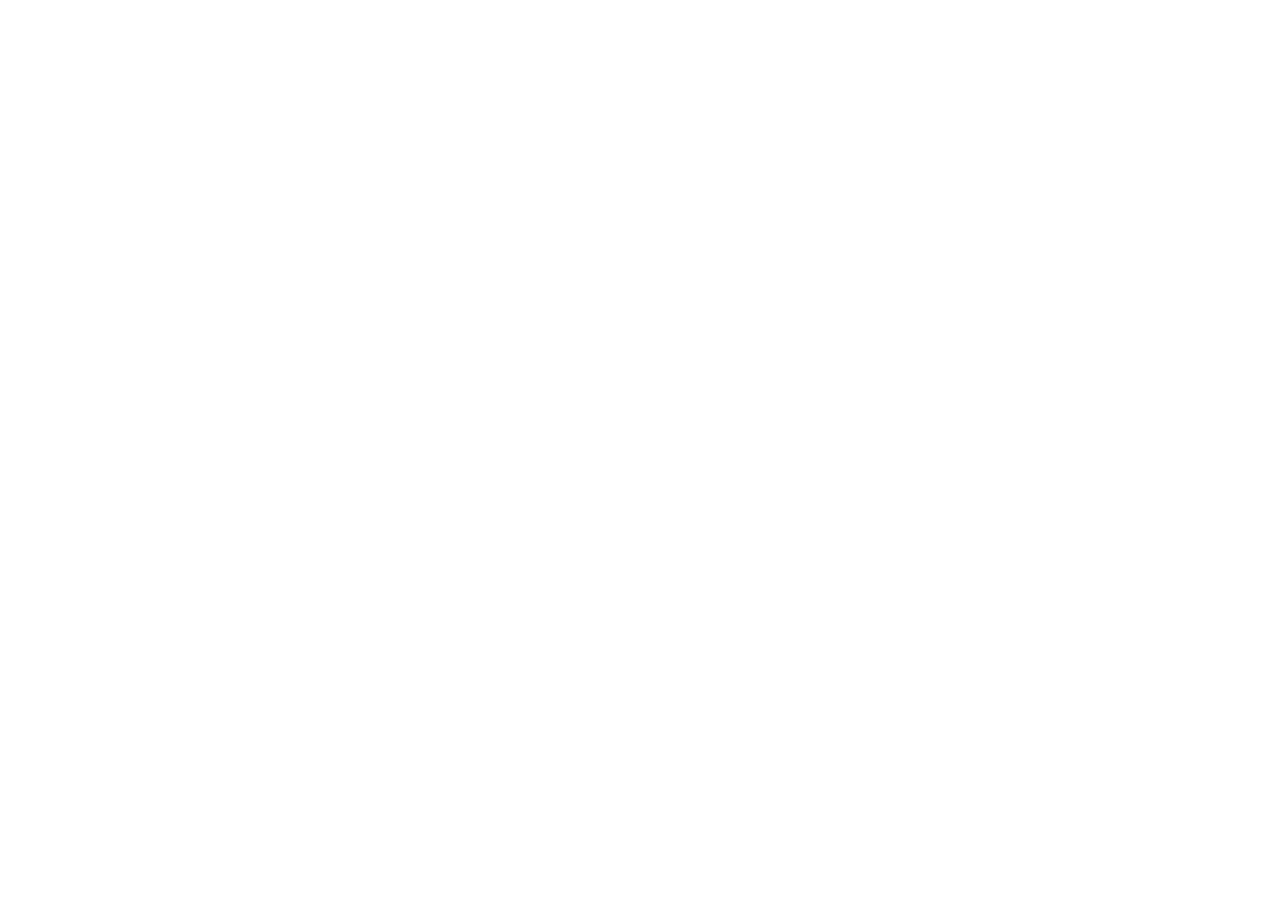
==== index.html @ 71796739 "criei uma página principal" ====
<!DOCTYPE html>
<html lang="pt-gbr">
<head>
    <meta charset="UTF-8">
    <meta name="viewport" content="width=device-width, initial-scale=1.0">
    <link rel="shortcut icon" href="pacote-d013/favicon.ico" type="image/x-icon">
    <title>projeto social</title>
</head>
<body>
    
</body>
</html>
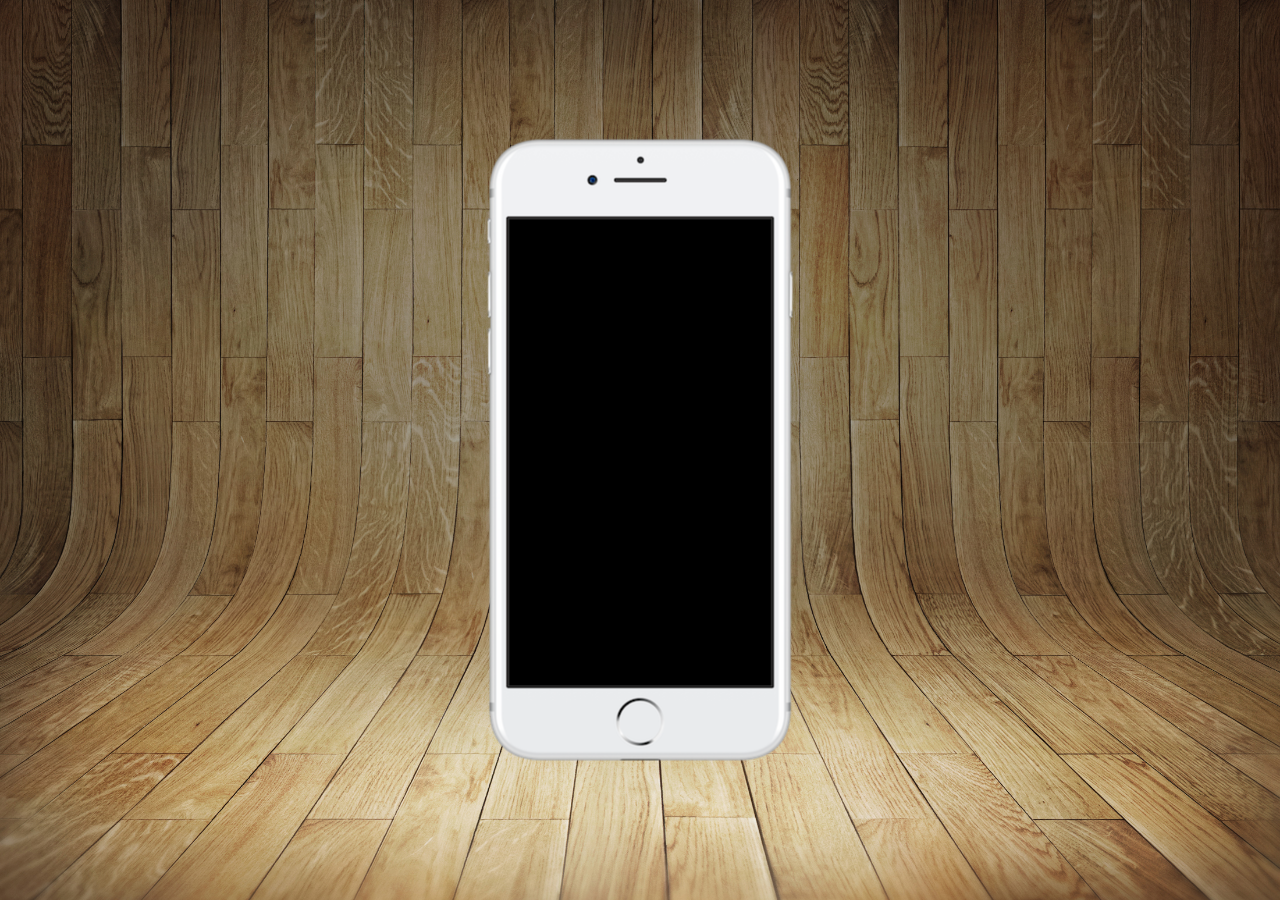
==== commit b5a96335: "atualizando projeto social 1" ====
--- a/index.html
+++ b/index.html
@@ -4,9 +4,17 @@
     <meta charset="UTF-8">
     <meta name="viewport" content="width=device-width, initial-scale=1.0">
     <link rel="shortcut icon" href="pacote-d013/favicon.ico" type="image/x-icon">
+    <link rel="stylesheet" href="style.css">
     <title>projeto social</title>
 </head>
 <body>
-    
+    <main>
+        <section id="telefone">
+
+        </section>
+        <section id="rede-social">
+
+        </section>
+    </main>
 </body>
 </html>
--- a/style.css
+++ b/style.css
@@ -0,0 +1,42 @@
+@charset "UTF-8";
+
+*{
+    margin: 0;
+    padding: 0;
+    font-family: Arial, Helvetica, sans-serif;
+}
+
+html, body{
+    height: 100vh;
+    width: 100vw;
+    background-color: #0c0c0c;
+}
+
+main{
+    height: 100vh;
+    position: relative;
+    
+}
+body{
+    background-repeat: no-repeat top center;
+    background-size: cover;
+    background-attachment: fixed;
+    background-image: url(pacote-d013/imagens/fundo-madeira.jpg);
+}
+
+
+section#telefone{
+    position: absolute;
+
+    top: 50%;
+    left: 50%;
+    transform: translate(-50%, -50%);
+
+    height: 627px;
+    width: 311px;
+    
+
+    background-image: url(pacote-d013/imagens/frame-iphone.png);
+    background-repeat: no-repeat;
+    background-size: cover;
+}
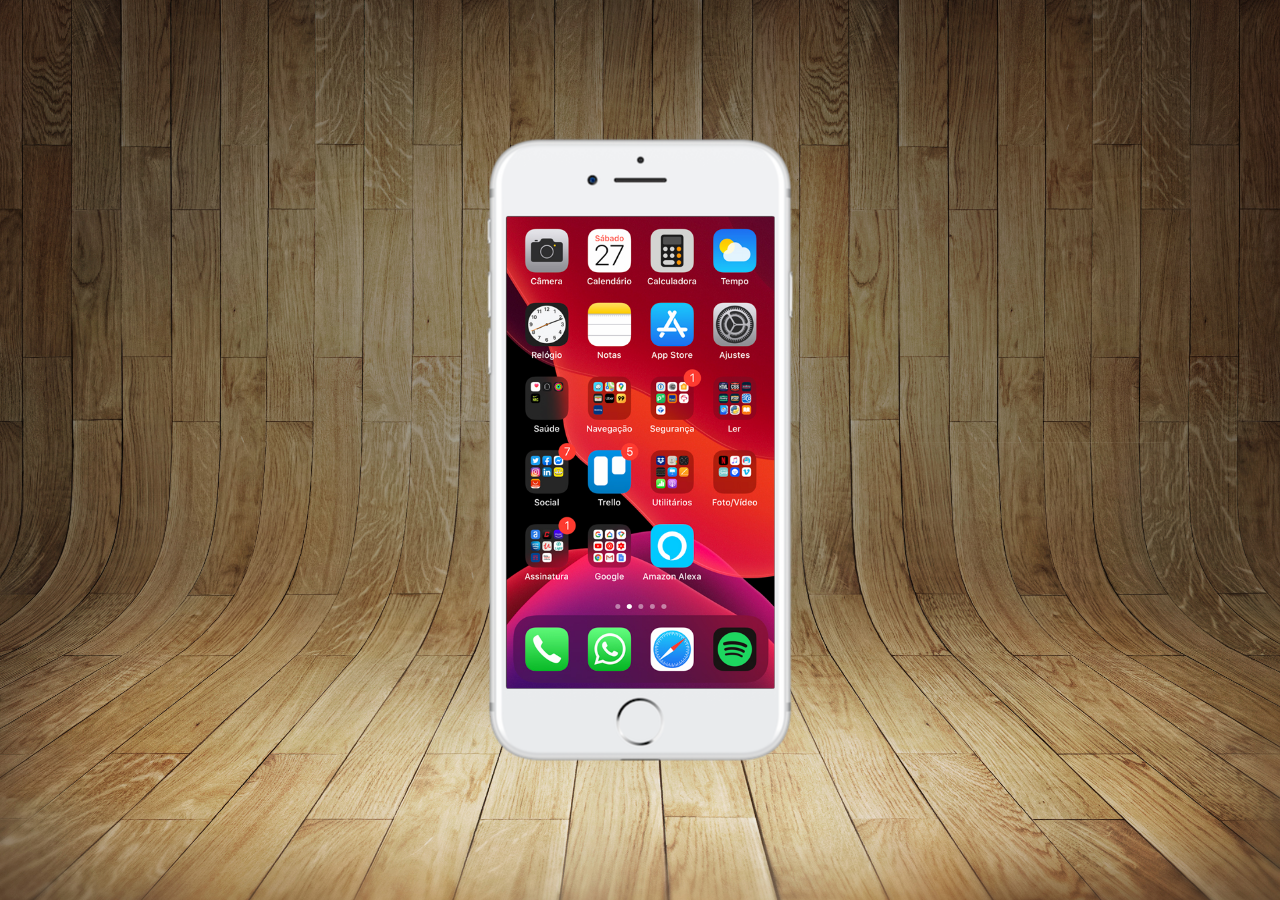
==== commit e6a3ea95: "criei a tela home" ====
--- a/index.html
+++ b/index.html
@@ -10,7 +10,7 @@
 <body>
     <main>
         <section id="telefone">
-
+            <iframe src="home.html" name="tela" id="tela" frameborder="0"></iframe>
         </section>
         <section id="rede-social">
 
--- a/style.css
+++ b/style.css
@@ -39,4 +39,14 @@
     background-image: url(pacote-d013/imagens/frame-iphone.png);
     background-repeat: no-repeat;
     background-size: cover;
+}
+
+
+iframe#tela{
+    position: relative;
+    top: 80px;
+    left: 22px;
+    width: 268px;
+    height: 472px;
+    
 }
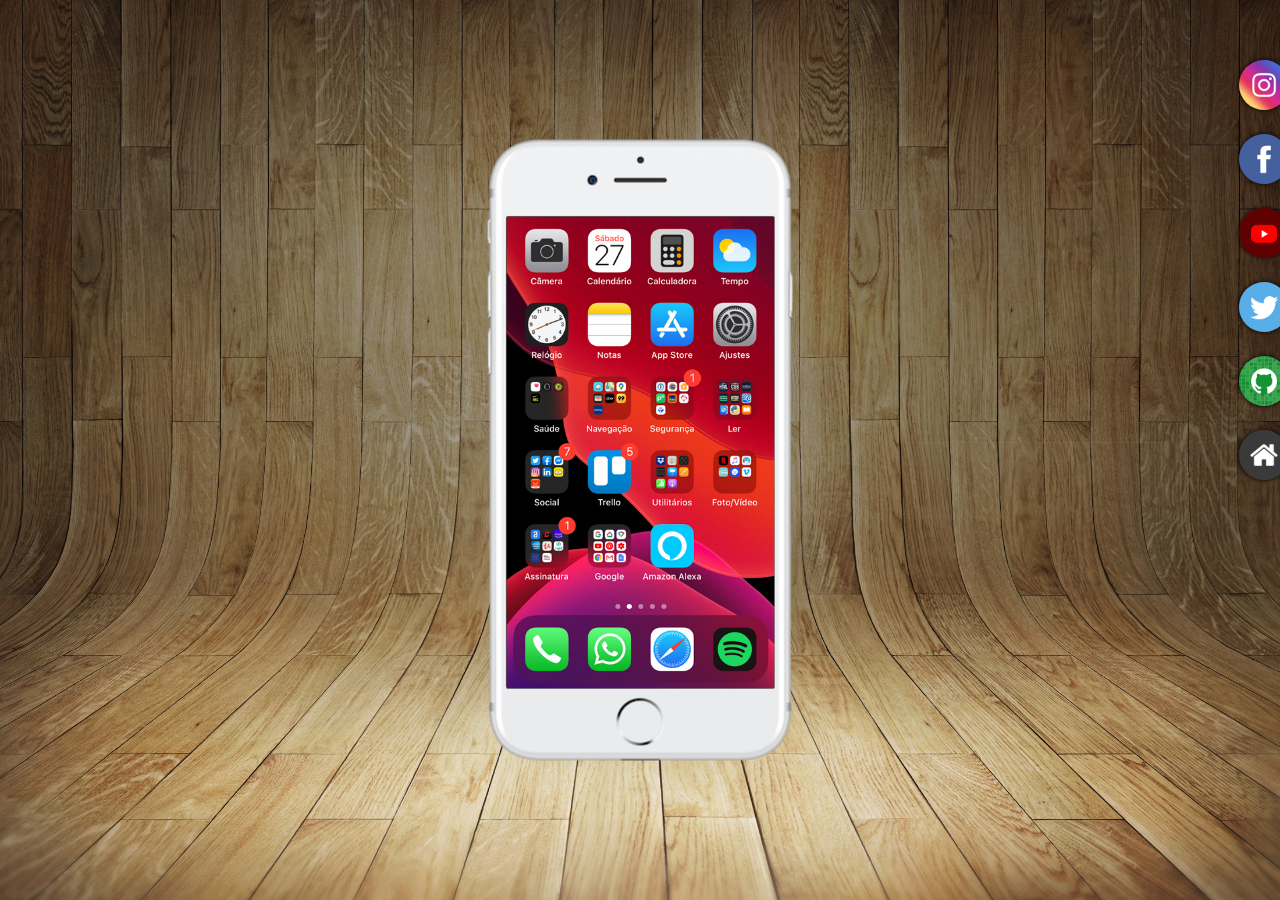
==== commit e73b2243: "criei botões na lateral" ====
--- a/index.html
+++ b/index.html
@@ -13,6 +13,13 @@
             <iframe src="home.html" name="tela" id="tela" frameborder="0"></iframe>
         </section>
         <section id="rede-social">
+            <a href="pacote-d013/imagens/tela-instagram.jpg" target="tela"><img src="pacote-d013/imagens/logo-instagram.jpg" alt="Logo Instagram"></a> <br>
+            <a href="pacote-d013/imagens/tela-facebook.jpg" target="tela"><img src="pacote-d013/imagens/logo-facebook.jpg" alt="Logo Facebook"></a> <br>
+            <a href="pacote-d013/imagens/tela-youtube.png" target="tela"><img src="pacote-d013/imagens/logo-youtube.jpg" alt="Logo YouTube"></a><br>
+            <a href="pacote-d013/imagens/tela-twitter.jpg" target="tela"><img src="pacote-d013/imagens/logo-twitter.jpg" alt="Logo Twitter"></a><br>
+            <a href="pacote-d013/imagens/tela-github.jpg" target="tela"><img src="pacote-d013/imagens/logo-github.jpg" alt="Logo GitHub"></a><br>
+            <a href="pacote-d013/imagens/tela-home.jpg" target="tela"><img src="pacote-d013/imagens/logo-home.jpg" alt="Logo Home"></a>
+
 
         </section>
     </main>
--- a/style.css
+++ b/style.css
@@ -49,4 +49,28 @@
     width: 268px;
     height: 472px;
     
+}
+
+
+section#rede-social{
+    position: absolute;
+    top: 50px;
+    left: 96%;
+}
+
+section#rede-social img{
+    width: 50px;
+    margin: 10px;
+    border-radius: 50%;
+    box-shadow: 0px 0px 5px #000;
+    box-sizing: border-box;
+    
+}
+
+
+section#rede-social img:hover{
+    border: 3px solid #fff;
+    transform: scale(1.2);
+    transition: 0.3s;
+    box-shadow: 5px 5px 5px #0000008a;
 }
